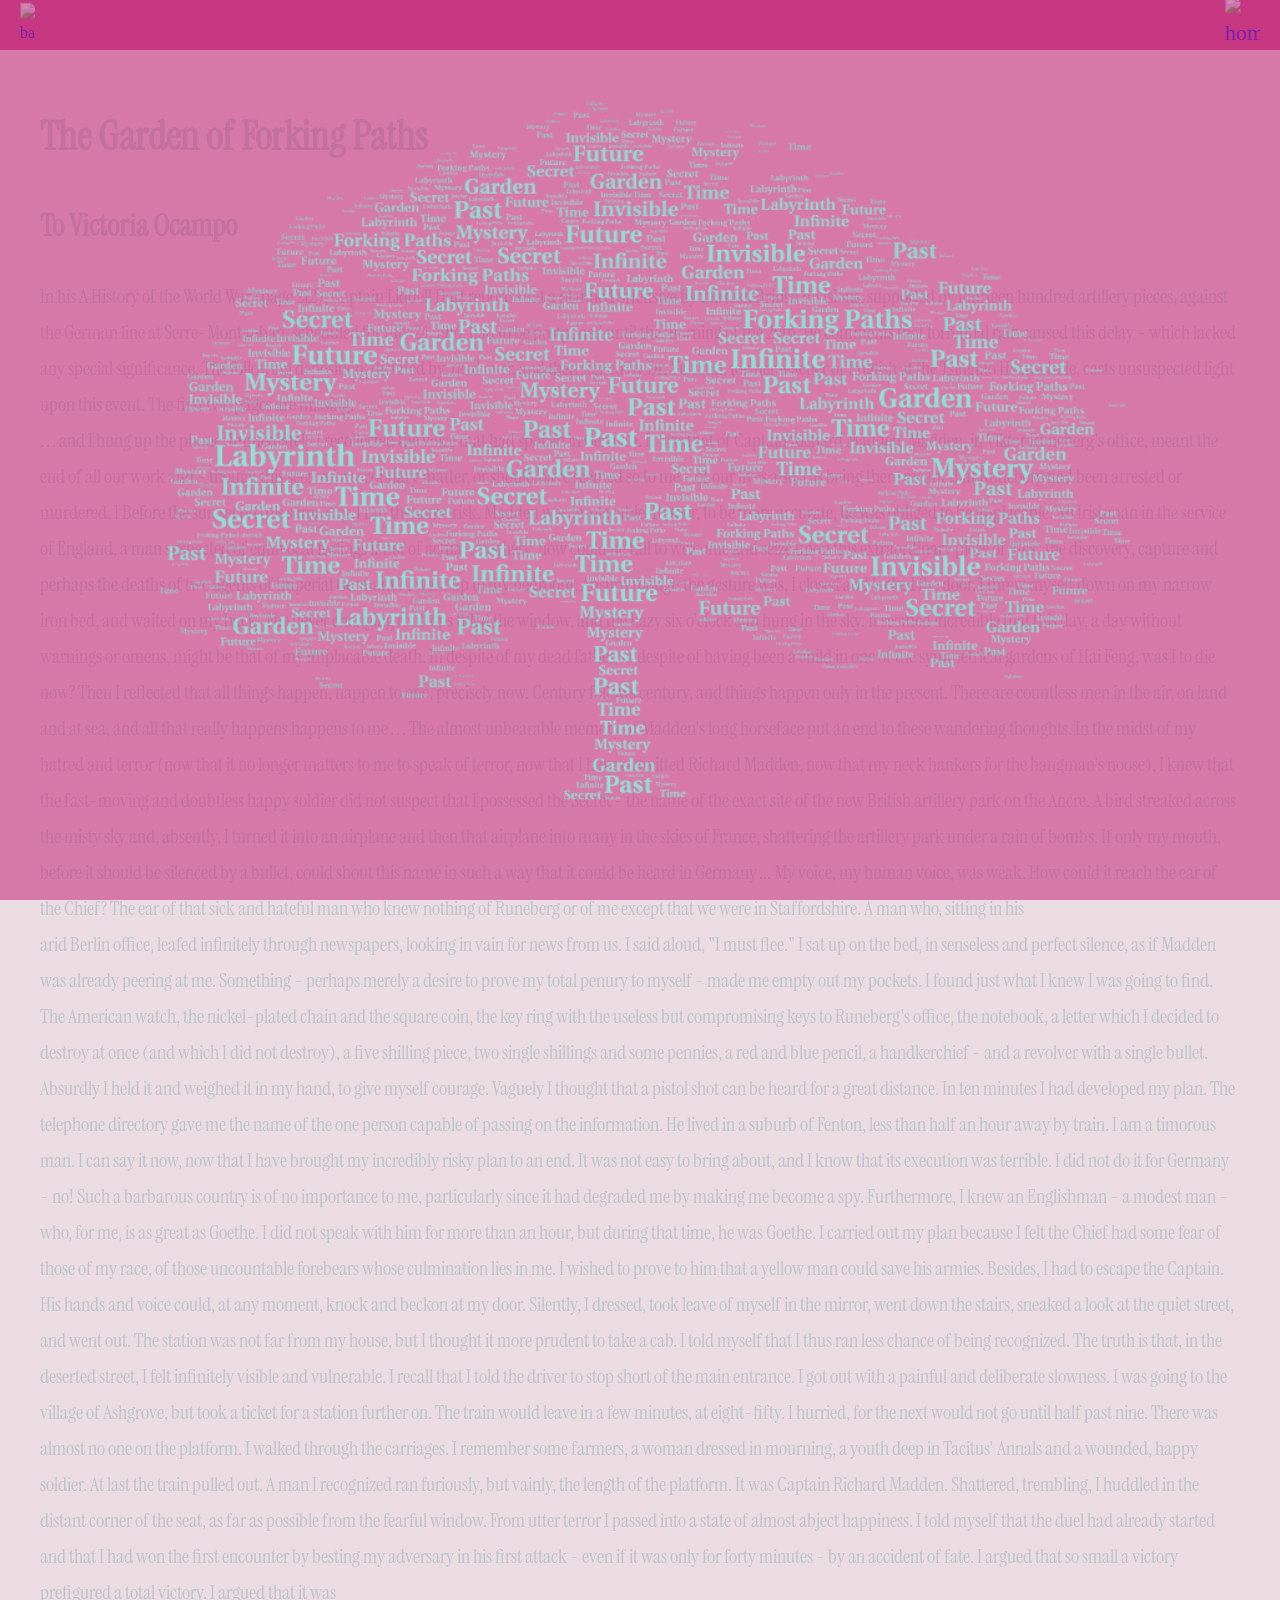
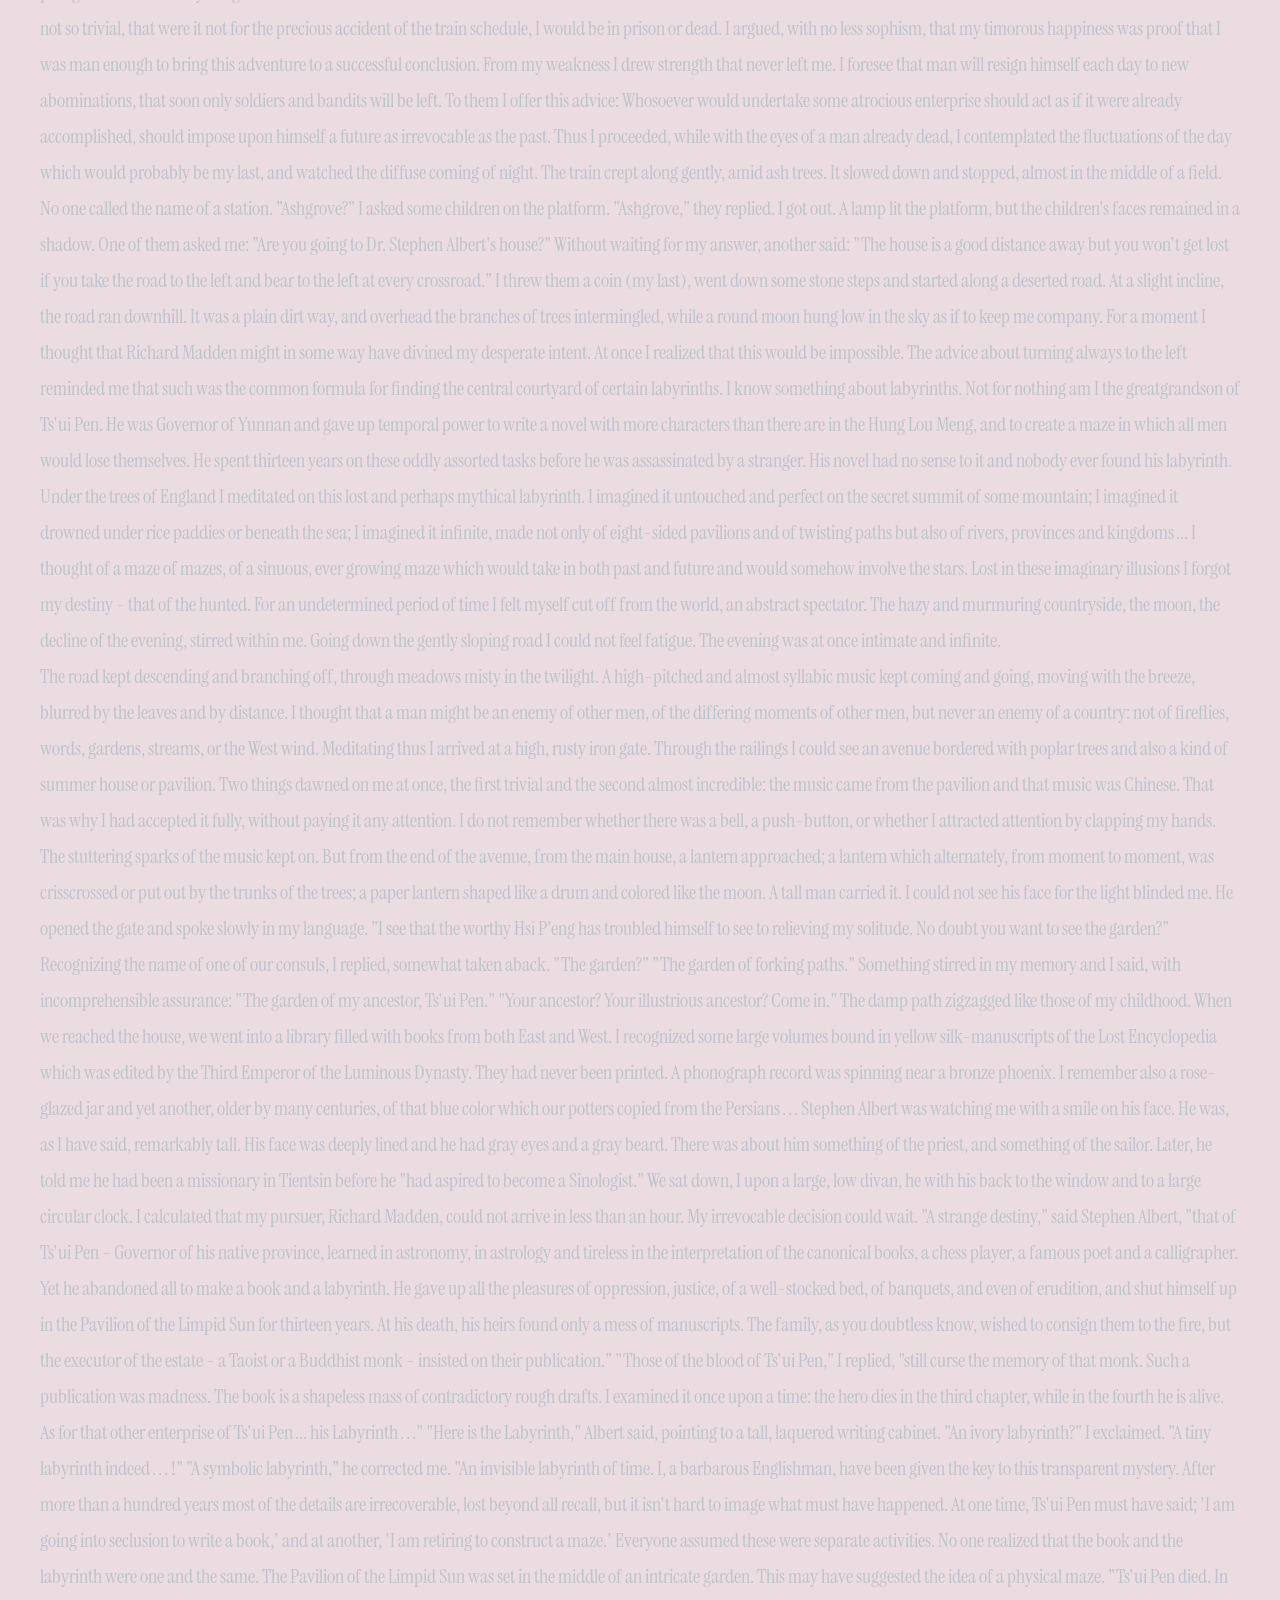
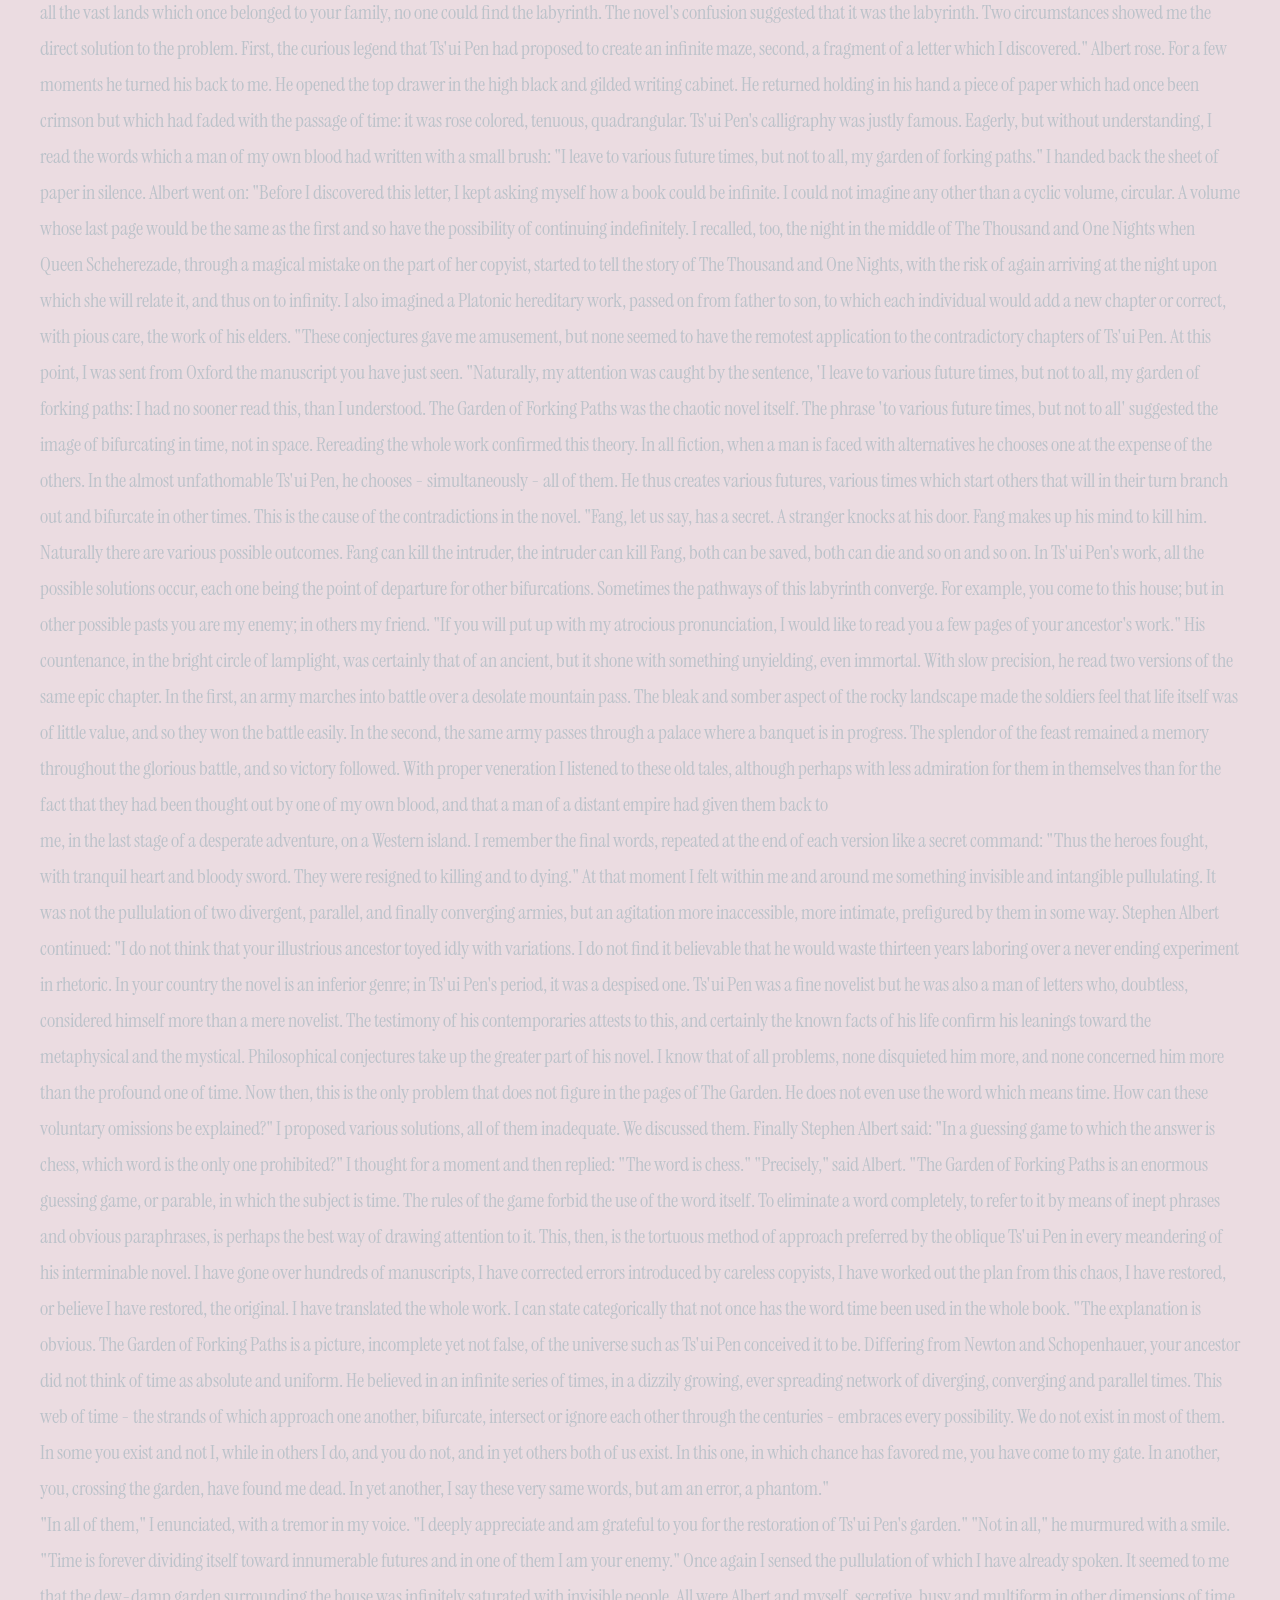
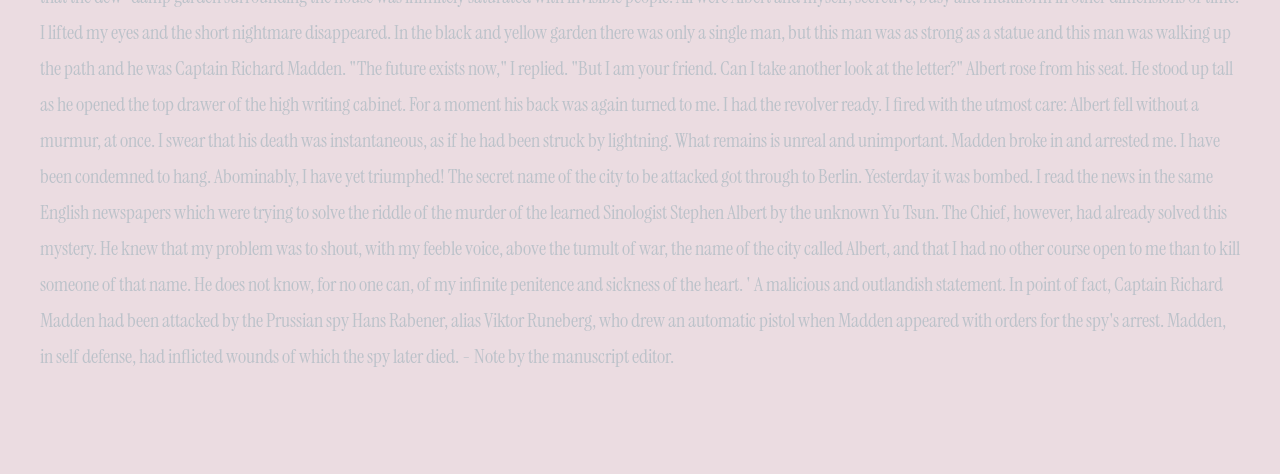
==== 2garden.html @ 2f03fffe "5" ====
<!DOCTYPE html>
<html lang="en">
<head>
     <style>
@import url('https://fonts.googleapis.com/css2?family=Instrument+Serif:ital@0;1&family=Libre+Bodoni:ital,wght@0,400..700;1,400..700&family=Mozilla+Headline:wght@200..700&family=Nunito:ital,wght@0,200..1000;1,200..1000&display=swap');
</style>
<meta charset="UTF-8">

<link rel="stylesheet" href="2garden.css">

  <link rel="icon" type="png" href="img/kaleidoscopeicon.png">

</head>

<body>

<div class="top-bar">
  <a href="kale2.html">
<img src="img/bparrow.png" class="back" alt="back">
</a>
<a href="index.html">
<img src="img/bluehome.png" class="home" alt="home">
</a>
</div>
<div id="darkoverlay"></div>

<img src="img/bluetree.png" id="treeImage" class="tree">

<div class="article" id="article">

<h1>The Garden of Forking Paths</h1>
<h2>To Victoria Ocampo </h2>
<p>


In his A History of the World War (page 212), Captain Liddell Hart reports that a 
planned offensive by thirteen British divisions, supported by fourteen hundred 
artillery pieces, against the German line at Serre-Montauban, scheduled for July 24, 
1916, had to be postponed until the morning of the 29th. He comments that 
torrential rain caused this delay - which lacked any special significance. The following 
deposition, dictated by, read over, and then signed by Dr. Yu Tsun, former teacher 
of English at the Tsingtao Hochschule, casts unsuspected light upon this event. The 
first two pages are missing. 


</br>
. . . and I hung up the phone. Immediately I recollected the voice that had spoken in 
German. It was that of Captain Richard Madden. Madden, in Viktor Runeberg's 
office, meant the end of all our work and - though this seemed a secondary matter, 
or should have seemed so to me - of our lives also. His being there meant that 
Runeberg had been arrested or murdered. 1 Before the sun set on this same day, I ran 
the same risk. Madden was implacable. Rather, to be more accurate, he was obliged 
to be implacable. An Irishman in the service of England, a man suspected of equivocal 
feelings if not of actual treachery, how could he fail to welcome and seize upon this 
extraordinary piece of luck: the discovery, capture and perhaps the deaths of two 
agents of Imperial Germany? 

I went up to my bedroom. Absurd though the gesture was, I closed and locked the 
door. I threw myself down on my narrow iron bed, and waited on my back. The 
never changing rooftops filled the window, and the hazy six o'clock sun hung in the 
sky. It seemed incredible that this day, a day without warnings or omens, might be 
that of my implacable death. In despite of my dead father, in despite of having been a 
child in one of the symmetrical gardens of Hai Feng, was I to die now? 

Then I reflected that all things happen, happen to one, precisely now. Century 
follows century, and things happen only in the present. There are countless men in 
the air, on land and at sea, and all that really happens happens to me . . . The almost 
unbearable memory of Madden's long horseface put an end to these wandering 
thoughts. 

In the midst of my hatred and terror (now that it no longer matters to me to speak 
of terror, now that I have outwitted Richard Madden, now that my neck hankers for 
the hangman's noose), I knew that the fast-moving and doubtless happy soldier did 
not suspect that I possessed the Secret - the name of the exact site of the new 
British artillery park on the Ancre. A bird streaked across the misty sky and, 
absently, I turned it into an airplane and then that airplane into many in the skies of 
France, shattering the artillery park under a rain of bombs. If only my mouth, before 
it should be silenced by a bullet, could shout this name in such a way that it could be 
heard in Germany ... My voice, my human voice, was weak. How could it reach the 
ear of the Chief? The ear of that sick and hateful man who knew nothing of 
Runeberg or of me except that we were in Staffordshire. A man who, sitting in his 


<br/>


arid Berlin office, leafed infinitely through newspapers, looking in vain for news from 
us. I said aloud, "I must flee." 

I sat up on the bed, in senseless and perfect silence, as if Madden was already peering 
at me. Something - perhaps merely a desire to prove my total penury to myself - 
made me empty out my pockets. I found just what I knew I was going to find. The 
American watch, the nickel-plated chain and the square coin, the key ring with the 
useless but compromising keys to Runeberg's office, the notebook, a letter which I 
decided to destroy at once (and which I did not destroy), a five shilling piece, two 
single shillings and some pennies, a red and blue pencil, a handkerchief - and a 
revolver with a single bullet. Absurdly I held it and weighed it in my hand, to give 
myself courage. Vaguely I thought that a pistol shot can be heard for a great distance. 

In ten minutes I had developed my plan. The telephone directory gave me the name 
of the one person capable of passing on the information. He lived in a suburb of 
Fenton, less than half an hour away by train. 

I am a timorous man. I can say it now, now that I have brought my incredibly risky 
plan to an end. It was not easy to bring about, and I know that its execution was 
terrible. I did not do it for Germany - no! Such a barbarous country is of no 
importance to me, particularly since it had degraded me by making me become a spy. 
Furthermore, I knew an Englishman - a modest man - who, for me, is as great as 
Goethe. I did not speak with him for more than an hour, but during that time, he 
was Goethe. 

I carried out my plan because I felt the Chief had some fear of those of my race, of 
those uncountable forebears whose culmination lies in me. I wished to prove to him 
that a yellow man could save his armies. Besides, I had to escape the Captain. His 
hands and voice could, at any moment, knock and beckon at my door. 

Silently, I dressed, took leave of myself in the mirror, went down the stairs, sneaked 
a look at the quiet street, and went out. The station was not far from my house, but 
I thought it more prudent to take a cab. I told myself that I thus ran less chance of 
being recognized. The truth is that, in the deserted street, I felt infinitely visible and 
vulnerable. I recall that I told the driver to stop short of the main entrance. I got out 
with a painful and deliberate slowness. 

I was going to the village of Ashgrove, but took a ticket for a station further on. The 
train would leave in a few minutes, at eight-fifty. I hurried, for the next would not go 
until half past nine. There was almost no one on the platform. I walked through the 
carriages. I remember some farmers, a woman dressed in mourning, a youth deep in 
Tacitus' Annals and a wounded, happy soldier. 

At last the train pulled out. A man I recognized ran furiously, but vainly, the length of 
the platform. It was Captain Richard Madden. Shattered, trembling, I huddled in the 
distant corner of the seat, as far as possible from the fearful window. 

From utter terror I passed into a state of almost abject happiness. I told myself that 
the duel had already started and that I had won the first encounter by besting my 
adversary in his first attack - even if it was only for forty minutes - by an accident of 
fate. I argued that so small a victory prefigured a total victory. I argued that it was 

</br>


not so trivial, that were it not for the precious accident of the train schedule, I 
would be in prison or dead. I argued, with no less sophism, that my timorous 
happiness was proof that I was man enough to bring this adventure to a successful 
conclusion. From my weakness I drew strength that never left me. 

I foresee that man will resign himself each day to new abominations, that soon only 
soldiers and bandits will be left. To them I offer this advice: Whosoever would 
undertake some atrocious enterprise should act as if it were already accomplished, 
should impose upon himself a future as irrevocable as the past. 

Thus I proceeded, while with the eyes of a man already dead, I contemplated the 
fluctuations of the day which would probably be my last, and watched the diffuse 
coming of night. 

The train crept along gently, amid ash trees. It slowed down and stopped, almost in 
the middle of a field. No one called the name of a station. "Ashgrove?" I asked some 
children on the platform. "Ashgrove," they replied. I got out. 

A lamp lit the platform, but the children's faces remained in a shadow. One of them 
asked me: "Are you going to Dr. Stephen Albert's house?" Without waiting for my 
answer, another said: "The house is a good distance away but you won't get lost if 
you take the road to the left and bear to the left at every crossroad." I threw them a 
coin (my last), went down some stone steps and started along a deserted road. At a 
slight incline, the road ran downhill. It was a plain dirt way, and overhead the 
branches of trees intermingled, while a round moon hung low in the sky as if to keep 
me company. 

For a moment I thought that Richard Madden might in some way have divined my 
desperate intent. At once I realized that this would be impossible. The advice about 
turning always to the left reminded me that such was the common formula for 
finding the central courtyard of certain labyrinths. I know something about 
labyrinths. Not for nothing am I the greatgrandson of Ts'ui Pen. He was Governor of 
Yunnan and gave up temporal power to write a novel with more characters than 
there are in the Hung Lou Meng, and to create a maze in which all men would lose 
themselves. He spent thirteen years on these oddly assorted tasks before he was 
assassinated by a stranger. His novel had no sense to it and nobody ever found his 
labyrinth. 

Under the trees of England I meditated on this lost and perhaps mythical labyrinth. I 
imagined it untouched and perfect on the secret summit of some mountain; I 
imagined it drowned under rice paddies or beneath the sea; I imagined it infinite, 
made not only of eight-sided pavilions and of twisting paths but also of rivers, 
provinces and kingdoms ... I thought of a maze of mazes, of a sinuous, ever growing 
maze which would take in both past and future and would somehow involve the 
stars. 

Lost in these imaginary illusions I forgot my destiny - that of the hunted. For an 
undetermined period of time I felt myself cut off from the world, an abstract 
spectator. The hazy and murmuring countryside, the moon, the decline of the 
evening, stirred within me. Going down the gently sloping road I could not feel 
fatigue. The evening was at once intimate and infinite. 


</br>


The road kept descending and branching off, through meadows misty in the twilight. 
A high-pitched and almost syllabic music kept coming and going, moving with the 
breeze, blurred by the leaves and by distance. 

I thought that a man might be an enemy of other men, of the differing moments of 
other men, but never an enemy of a country: not of fireflies, words, gardens, 
streams, or the West wind. 

Meditating thus I arrived at a high, rusty iron gate. Through the railings I could see an 
avenue bordered with poplar trees and also a kind of summer house or pavilion. 
Two things dawned on me at once, the first trivial and the second almost incredible: 
the music came from the pavilion and that music was Chinese. That was why I had 
accepted it fully, without paying it any attention. I do not remember whether there 
was a bell, a push-button, or whether I attracted attention by clapping my hands. The 
stuttering sparks of the music kept on. 

But from the end of the avenue, from the main house, a lantern approached; a 
lantern which alternately, from moment to moment, was crisscrossed or put out by 
the trunks of the trees; a paper lantern shaped like a drum and colored like the 
moon. A tall man carried it. I could not see his face for the light blinded me. 

He opened the gate and spoke slowly in my language. 

"I see that the worthy Hsi P'eng has troubled himself to see to relieving my solitude. 
No doubt you want to see the garden?" 

Recognizing the name of one of our consuls, I replied, somewhat taken aback. 

"The garden?" 

"The garden of forking paths." 

Something stirred in my memory and I said, with incomprehensible assurance: 

"The garden of my ancestor, Ts'ui Pen." 

"Your ancestor? Your illustrious ancestor? Come in." 

The damp path zigzagged like those of my childhood. When we reached the house, 
we went into a library filled with books from both East and West. I recognized some 
large volumes bound in yellow silk-manuscripts of the Lost Encyclopedia which was 
edited by the Third Emperor of the Luminous Dynasty. They had never been 
printed. A phonograph record was spinning near a bronze phoenix. I remember also 
a rose-glazed jar and yet another, older by many centuries, of that blue color which 
our potters copied from the Persians . . . 

Stephen Albert was watching me with a smile on his face. He was, as I have said, 
remarkably tall. His face was deeply lined and he had gray eyes and a gray beard. 
There was about him something of the priest, and something of the sailor. Later, he 

</br>



told me he had been a missionary in Tientsin before he "had aspired to become a 
Sinologist." 

We sat down, I upon a large, low divan, he with his back to the window and to a 
large circular clock. I calculated that my pursuer, Richard Madden, could not arrive in 
less than an hour. My irrevocable decision could wait. 

"A strange destiny," said Stephen Albert, "that of Ts'ui Pen - Governor of his native 
province, learned in astronomy, in astrology and tireless in the interpretation of the 
canonical books, a chess player, a famous poet and a calligrapher. Yet he abandoned 
all to make a book and a labyrinth. He gave up all the pleasures of oppression, 
justice, of a well-stocked bed, of banquets, and even of erudition, and shut himself up 
in the Pavilion of the Limpid Sun for thirteen years. At his death, his heirs found only 
a mess of manuscripts. The family, as you doubtless know, wished to consign them 
to the fire, but the executor of the estate - a Taoist or a Buddhist monk - insisted on 
their publication." 

"Those of the blood of Ts'ui Pen," I replied, "still curse the memory of that monk. 
Such a publication was madness. The book is a shapeless mass of contradictory 
rough drafts. I examined it once upon a time: the hero dies in the third chapter, 
while in the fourth he is alive. As for that other enterprise of Ts'ui Pen ... his 
Labyrinth . . ." 

"Here is the Labyrinth," Albert said, pointing to a tall, laquered writing cabinet. 

"An ivory labyrinth?" I exclaimed. "A tiny labyrinth indeed . . . !" 

"A symbolic labyrinth," he corrected me. "An invisible labyrinth of time. I, a 
barbarous Englishman, have been given the key to this transparent mystery. After 
more than a hundred years most of the details are irrecoverable, lost beyond all 
recall, but it isn't hard to image what must have happened. At one time, Ts'ui Pen 
must have said; 'I am going into seclusion to write a book,' and at another, 'I am 
retiring to construct a maze.' Everyone assumed these were separate activities. No 
one realized that the book and the labyrinth were one and the same. The Pavilion of 
the Limpid Sun was set in the middle of an intricate garden. This may have suggested 
the idea of a physical maze. 

"Ts'ui Pen died. In all the vast lands which once belonged to your family, no one 
could find the labyrinth. The novel's confusion suggested that it was the labyrinth. 

Two circumstances showed me the direct solution to the problem. First, the curious 
legend that Ts'ui Pen had proposed to create an infinite maze, second, a fragment of 
a letter which I discovered." 

Albert rose. For a few moments he turned his back to me. He opened the top 
drawer in the high black and gilded writing cabinet. He returned holding in his hand a 
piece of paper which had once been crimson but which had faded with the passage 
of time: it was rose colored, tenuous, quadrangular. Ts'ui Pen's calligraphy was justly 
famous. Eagerly, but without understanding, I read the words which a man of my 
own blood had written with a small brush: "I leave to various future times, but not 
to all, my garden of forking paths." 


I handed back the sheet of paper in silence. Albert went on: 

"Before I discovered this letter, I kept asking myself how a book could be infinite. I 
could not imagine any other than a cyclic volume, circular. A volume whose last page 
would be the same as the first and so have the possibility of continuing indefinitely. I 
recalled, too, the night in the middle of The Thousand and One Nights when Queen 
Scheherezade, through a magical mistake on the part of her copyist, started to tell 
the story of The Thousand and One Nights, with the risk of again arriving at the 
night upon which she will relate it, and thus on to infinity. I also imagined a Platonic 
hereditary work, passed on from father to son, to which each individual would add a 
new chapter or correct, with pious care, the work of his elders. 

"These conjectures gave me amusement, but none seemed to have the remotest 
application to the contradictory chapters of Ts'ui Pen. At this point, I was sent from 
Oxford the manuscript you have just seen. 

"Naturally, my attention was caught by the sentence, 'I leave to various future times, 
but not to all, my garden of forking paths: I had no sooner read this, than I 
understood. The Garden of Forking Paths was the chaotic novel itself. The phrase 'to 
various future times, but not to all' suggested the image of bifurcating in time, not in 
space. Rereading the whole work confirmed this theory. In all fiction, when a man is 
faced with alternatives he chooses one at the expense of the others. In the almost 
unfathomable Ts'ui Pen, he chooses - simultaneously - all of them. He thus creates 
various futures, various times which start others that will in their turn branch out 
and bifurcate in other times. This is the cause of the contradictions in the novel. 

"Fang, let us say, has a secret. A stranger knocks at his door. Fang makes up his mind 
to kill him. Naturally there are various possible outcomes. Fang can kill the intruder, 
the intruder can kill Fang, both can be saved, both can die and so on and so on. In 
Ts'ui Pen's work, all the possible solutions occur, each one being the point of 
departure for other bifurcations. Sometimes the pathways of this labyrinth converge. 
For example, you come to this house; but in other possible pasts you are my enemy; 
in others my friend. 

"If you will put up with my atrocious pronunciation, I would like to read you a few 
pages of your ancestor's work." 

His countenance, in the bright circle of lamplight, was certainly that of an ancient, but 
it shone with something unyielding, even immortal. 

With slow precision, he read two versions of the same epic chapter. In the first, an 
army marches into battle over a desolate mountain pass. The bleak and somber 
aspect of the rocky landscape made the soldiers feel that life itself was of little value, 
and so they won the battle easily. In the second, the same army passes through a 
palace where a banquet is in progress. The splendor of the feast remained a memory 
throughout the glorious battle, and so victory followed. 

With proper veneration I listened to these old tales, although perhaps with less 
admiration for them in themselves than for the fact that they had been thought out 
by one of my own blood, and that a man of a distant empire had given them back to 




</br>

me, in the last stage of a desperate adventure, on a Western island. I remember the 
final words, repeated at the end of each version like a secret command: "Thus the 
heroes fought, with tranquil heart and bloody sword. They were resigned to killing 
and to dying." 

At that moment I felt within me and around me something invisible and intangible 
pullulating. It was not the pullulation of two divergent, parallel, and finally converging 
armies, but an agitation more inaccessible, more intimate, prefigured by them in 
some way. Stephen Albert continued: 

"I do not think that your illustrious ancestor toyed idly with variations. I do not find 
it believable that he would waste thirteen years laboring over a never ending 
experiment in rhetoric. In your country the novel is an inferior genre; in Ts'ui Pen's 
period, it was a despised one. Ts'ui Pen was a fine novelist but he was also a man of 
letters who, doubtless, considered himself more than a mere novelist. The testimony 
of his contemporaries attests to this, and certainly the known facts of his life confirm 
his leanings toward the metaphysical and the mystical. Philosophical conjectures take 
up the greater part of his novel. I know that of all problems, none disquieted him 
more, and none concerned him more than the profound one of time. Now then, this 
is the only problem that does not figure in the pages of The Garden. He does not 
even use the word which means time. How can these voluntary omissions be 
explained?" 

I proposed various solutions, all of them inadequate. We discussed them. Finally 
Stephen Albert said: "In a guessing game to which the answer is chess, which word is 
the only one prohibited?" I thought for a moment and then replied: 

"The word is chess." 

"Precisely," said Albert. "The Garden of Forking Paths is an enormous guessing game, 
or parable, in which the subject is time. The rules of the game forbid the use of the 
word itself. To eliminate a word completely, to refer to it by means of inept phrases 
and obvious paraphrases, is perhaps the best way of drawing attention to it. This, 
then, is the tortuous method of approach preferred by the oblique Ts'ui Pen in every 
meandering of his interminable novel. I have gone over hundreds of manuscripts, I 
have corrected errors introduced by careless copyists, I have worked out the plan 
from this chaos, I have restored, or believe I have restored, the original. I have 
translated the whole work. I can state categorically that not once has the word time 
been used in the whole book. 

"The explanation is obvious. The Garden of Forking Paths is a picture, incomplete 
yet not false, of the universe such as Ts'ui Pen conceived it to be. Differing from 
Newton and Schopenhauer, your ancestor did not think of time as absolute and 
uniform. He believed in an infinite series of times, in a dizzily growing, ever spreading 
network of diverging, converging and parallel times. This web of time - the strands of 
which approach one another, bifurcate, intersect or ignore each other through the 
centuries - embraces every possibility. We do not exist in most of them. In some 
you exist and not I, while in others I do, and you do not, and in yet others both of us 
exist. In this one, in which chance has favored me, you have come to my gate. In 
another, you, crossing the garden, have found me dead. In yet another, I say these 
very same words, but am an error, a phantom." 


</br>


"In all of them," I enunciated, with a tremor in my voice. "I deeply appreciate and am 
grateful to you for the restoration of Ts'ui Pen's garden." 

"Not in all," he murmured with a smile. "Time is forever dividing itself toward 
innumerable futures and in one of them I am your enemy." 

Once again I sensed the pullulation of which I have already spoken. It seemed to me 
that the dew-damp garden surrounding the house was infinitely saturated with 
invisible people. All were Albert and myself, secretive, busy and multiform in other 
dimensions of time. I lifted my eyes and the short nightmare disappeared. In the 
black and yellow garden there was only a single man, but this man was as strong as a 
statue and this man was walking up the path and he was Captain Richard Madden. 

"The future exists now," I replied. "But I am your friend. Can I take another look at 
the letter?" 

Albert rose from his seat. He stood up tall as he opened the top drawer of the high 
writing cabinet. For a moment his back was again turned to me. I had the revolver 
ready. I fired with the utmost care: Albert fell without a murmur, at once. I swear 
that his death was instantaneous, as if he had been struck by lightning. 

What remains is unreal and unimportant. Madden broke in and arrested me. I have 
been condemned to hang. Abominably, I have yet triumphed! The secret name of the 
city to be attacked got through to Berlin. Yesterday it was bombed. I read the news 
in the same English newspapers which were trying to solve the riddle of the murder 
of the learned Sinologist Stephen Albert by the unknown Yu Tsun. The Chief, 
however, had already solved this mystery. He knew that my problem was to shout, 
with my feeble voice, above the tumult of war, the name of the city called Albert, 
and that I had no other course open to me than to kill someone of that name. He 
does not know, for no one can, of my infinite penitence and sickness of the heart. 


' A malicious and outlandish statement. In point of fact, Captain Richard Madden had been attacked by the 
Prussian spy Hans Rabener, alias Viktor Runeberg, who drew an automatic pistol when Madden appeared with 
orders for the spy's arrest. Madden, in self defense, had inflicted wounds of which the spy later died. - Note by 
the manuscript editor. 




</p>


</div>

<script src="2garden.js"></script>

</body>
</html>
---- 2garden.css ----
body{
  margin:0;
  padding:0;
  background:#ebdce1;
  font-family: serif;
  line-height:1.8;
}

.top-bar{
  position:fixed;
  top:0;
  left:0;
  width:100%;
  height:50px;
  background:#c83782;
}
.back{
  position:absolute;
  left:20px;
  top:50%;
  transform:translateY(-50%);
  width:15px;      
  height:auto;
}
.back:hover {
  opacity: 0.7;
}

.home{
  position:absolute;
  right:20px;
  top:50%;
  transform:translateY(-50%);
  font-size:22px;
  width: 35px;
}

.tree{
  position:fixed;
  top:50%;
  left:50%;
  transform:translate(-50%,-50%);
  width:1050px;
  transition:opacity 1.2s ease;
  z-index:10;
}

.tree.hide{
  opacity:0;
  pointer-events:none;
}


.article{
  max-width:1300px;
  margin:100px auto;
  padding:0 40px;
  font-size:20px;
 font-family:"Instrument Serif";
  opacity:0.2;
  transition:opacity 1.5s ease;
  top: 50px; 
  color:#025e70;
}


.article.show{
  opacity:1;
}
#darkoverlay{
  position:fixed;
  top:0;
  left:0;
  width:100%;
  height:100%;

  background:#c83782;
opacity: 0.6;
  z-index:5;

  transition:opacity 1.2s ease;
}

#darkoverlay.hide{
  opacity:0;
  pointer-events:none;
}
@keyframes spin {
  from {
    transform: translate(-50%, -50%) rotate(-90deg);
  }
  to {
    transform: translate(-50%, -50%) rotate(270deg);
  }
}

a,
button,
.center-circle,
.text-ring,
body,
svg * {
  cursor: url("img/bluepmouse.png"), auto;
}
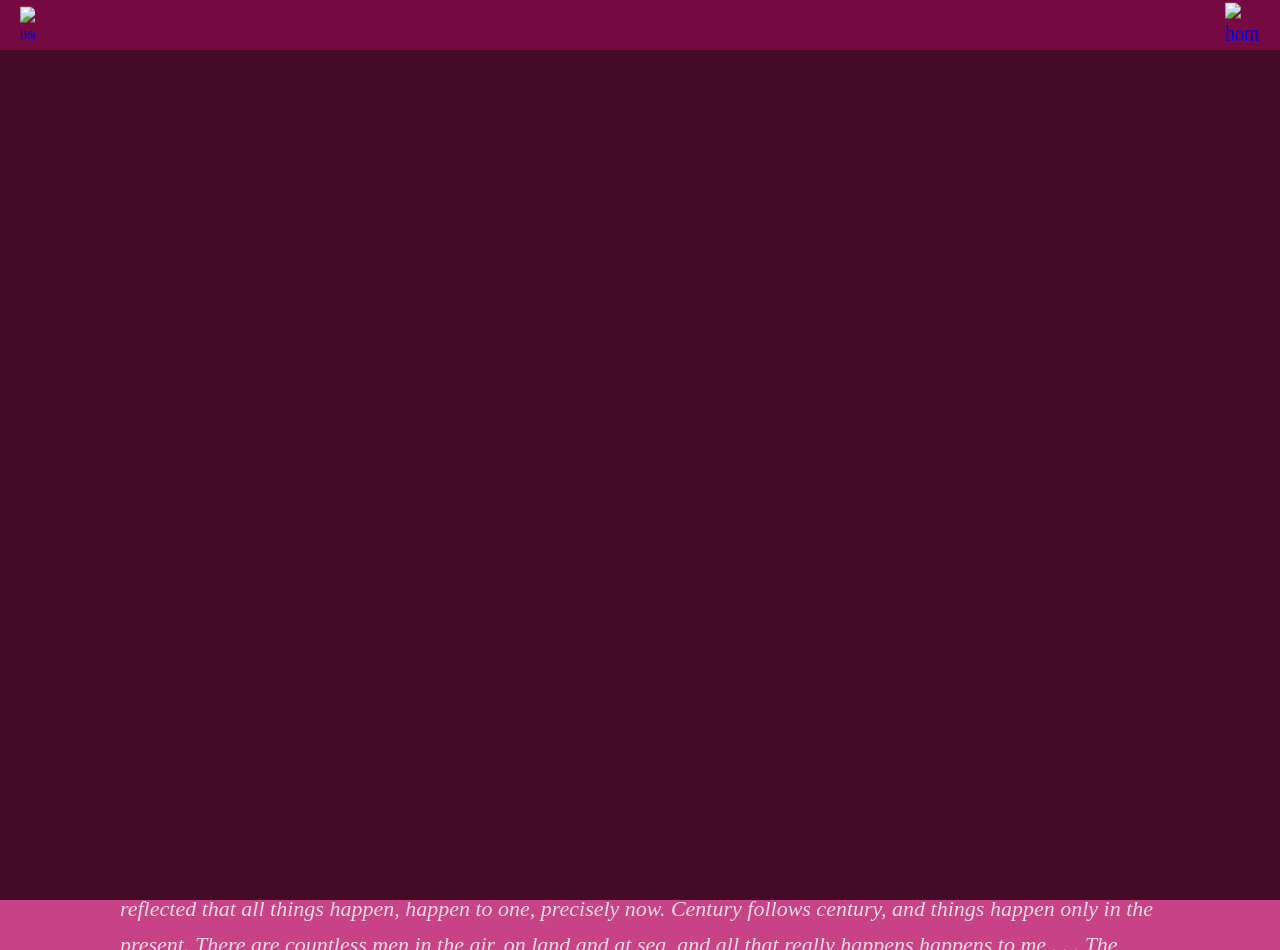
==== commit ea107448: "9" ====
--- a/2garden.html
+++ b/2garden.html
@@ -1,32 +1,25 @@
 <!DOCTYPE html>
 <html lang="en">
-<head>
      <style>
 @import url('https://fonts.googleapis.com/css2?family=Instrument+Serif:ital@0;1&family=Libre+Bodoni:ital,wght@0,400..700;1,400..700&family=Mozilla+Headline:wght@200..700&family=Nunito:ital,wght@0,200..1000;1,200..1000&display=swap');
 </style>
-<meta charset="UTF-8">
-
-<link rel="stylesheet" href="2garden.css">
-
-  <link rel="icon" type="png" href="img/kaleidoscopeicon.png">
-
-</head>
-
+<head>
+  <meta charset="UTF-8" />
+  <title>Reveal Text</title>
+  <link rel="stylesheet" href="2garden.css" />
+    <link rel="icon" type="png" href="img/kaleidoscopeicon.png">
 <body>
-
-<div class="top-bar">
-  <a href="kale2.html">
-<img src="img/bparrow.png" class="back" alt="back">
-</a>
-<a href="index.html">
-<img src="img/bluehome.png" class="home" alt="home">
-</a>
-</div>
-<div id="darkoverlay"></div>
-
-<img src="img/bluetree.png" id="treeImage" class="tree">
-
-<div class="article" id="article">
+  <div class="top-bar">
+    <a href="kale2.html">
+      <img src="img/bparrow.png" class="back" alt="back">
+    </a>
+
+    <a href="index.html">
+      <img src="img/bluehome.png" class="home" alt="home">
+    </a>
+  </div>
+
+  <div class="text-layer">
 
 <h1>The Garden of Forking Paths</h1>
 <h2>To Victoria Ocampo </h2>
@@ -458,8 +451,16 @@
 
 
 </div>
-
+  </div>
+
+  <div class="mask-layer"></div>
 <script src="2garden.js"></script>
+
+<audio id="bgm" loop>
+  <source src="audio/BGM.mp3" type="audio/mpeg">
+</audio>
+<script src="bgm.js"></script>
+
 
 </body>
 </html>
--- a/2garden.css
+++ b/2garden.css
@@ -1,9 +1,16 @@
-body{
-  margin:0;
-  padding:0;
-  background:#ebdce1;
-  font-family: serif;
-  line-height:1.8;
+* {
+  margin: 0;
+  padding: 0;
+  box-sizing: border-box;
+}
+
+body {
+  width: 100vw;
+  height: 100vh;
+  overflow: hidden;
+  background: #c74287;
+  font-family: "Instrument Serif";
+  cursor: none;
 }
 
 .top-bar{
@@ -12,7 +19,8 @@
   left:0;
   width:100%;
   height:50px;
-  background:#c83782;
+  background:#740a41;
+    z-index: 10;
 }
 .back{
   position:absolute;
@@ -34,71 +42,38 @@
   font-size:22px;
   width: 35px;
 }
+.text-layer {
+  position: absolute;
+  inset: 0;
+  padding: 120px;
+  font-size: 22px;
+  line-height: 1.6;
+  color: #ebdce1;
+  font-family: "Libre+Bodoni" ;
+  font-style: italic;
+}
+.mask-layer {
+  position: fixed;
+  inset: 0;
+  background: #440a28;;
 
-.tree{
-  position:fixed;
-  top:50%;
-  left:50%;
-  transform:translate(-50%,-50%);
-  width:1050px;
-  transition:opacity 1.2s ease;
-  z-index:10;
 }
+.text-layer {
+  position: absolute;
+  top: 0;
+  left: 0;
+  width: 100%;
+  height: 100vh;      
+  padding: 120px;
+    top: 50px; 
 
-.tree.hide{
-  opacity:0;
-  pointer-events:none;
+  overflow-y: auto;   
+  overflow-x: hidden;
+}
+.mask-layer {
+  position: fixed;
+  inset: 0;
+  pointer-events: none;   
 }
 
 
-.article{
-  max-width:1300px;
-  margin:100px auto;
-  padding:0 40px;
-  font-size:20px;
- font-family:"Instrument Serif";
-  opacity:0.2;
-  transition:opacity 1.5s ease;
-  top: 50px; 
-  color:#025e70;
-}
-
-
-.article.show{
-  opacity:1;
-}
-#darkoverlay{
-  position:fixed;
-  top:0;
-  left:0;
-  width:100%;
-  height:100%;
-
-  background:#c83782;
-opacity: 0.6;
-  z-index:5;
-
-  transition:opacity 1.2s ease;
-}
-
-#darkoverlay.hide{
-  opacity:0;
-  pointer-events:none;
-}
-@keyframes spin {
-  from {
-    transform: translate(-50%, -50%) rotate(-90deg);
-  }
-  to {
-    transform: translate(-50%, -50%) rotate(270deg);
-  }
-}
-
-a,
-button,
-.center-circle,
-.text-ring,
-body,
-svg * {
-  cursor: url("img/bluepmouse.png"), auto;
-}
